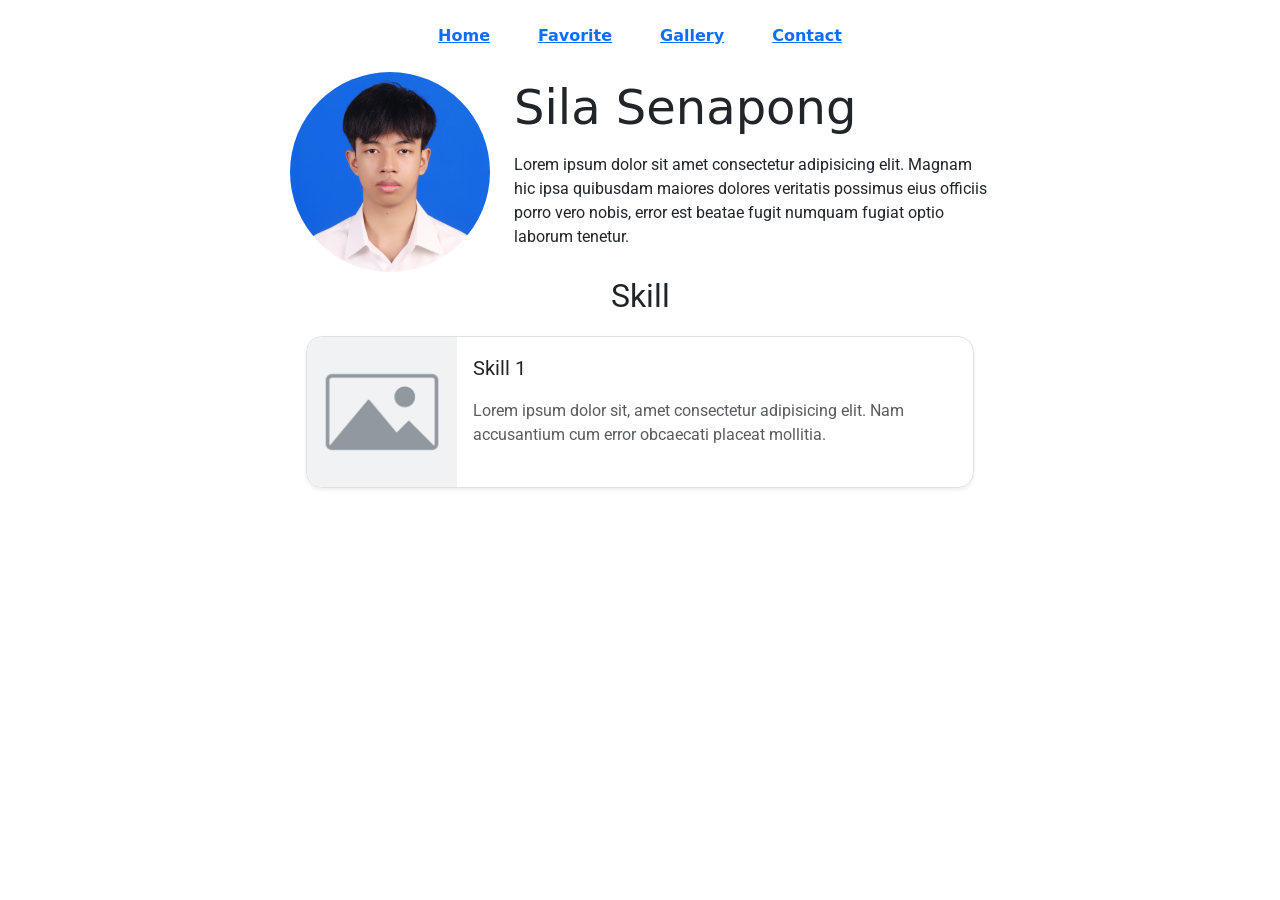
==== index.html @ 0c8781c8 "home page phase 1" ====
<!doctype html>
<html lang="en">
  <head>
    <meta charset="UTF-8" />
    <meta name="viewport" content="width=device-width, initial-scale=1.0" />
    <title>My Portfolio</title>

    <!-- css -->
    <link rel="stylesheet" href="style.css" />

    <!-- google font -->
    <link rel="preconnect" href="https://fonts.googleapis.com" />
    <link rel="preconnect" href="https://fonts.gstatic.com" crossorigin />
    <link
      href="https://fonts.googleapis.com/css2?family=IBM+Plex+Sans+Thai:wght@100;200;300;400;500;600;700&family=Roboto:ital,wght@0,100..900;1,100..900&display=swap"
      rel="stylesheet"
    />

    <!-- Bootstrap -->
    <link
      href="https://cdn.jsdelivr.net/npm/bootstrap@5.3.8/dist/css/bootstrap.min.css"
      rel="stylesheet"
      integrity="sha384-sRIl4kxILFvY47J16cr9ZwB07vP4J8+LH7qKQnuqkuIAvNWLzeN8tE5YBujZqJLB"
      crossorigin="anonymous"
    />
  </head>

  <body>
    <!-- navbar -->
    <div id="navbar" class="d-flex justify-content-center gap-5 my-4 fw-bold">
      <a href="index.html">Home</a>
      <a href="favorite.html">Favorite</a>
      <a href="gallery.html">Gallery</a>
      <a href="contact.html">Contact</a>
    </div>

    <!-- profile with word -->
    <div
      class="d-flex justify-content-center align-items-center gap-4 mx-auto"
      style="max-width: 700px"
    >
      <div>
        <img
          id="pic1"
          class="rounded-circle"
          width="200"
          height="200"
          src="pic/IMG_3296.JPG"
          alt="profile picture"
        />
      </div>

      <div>
        <div class="display-5 mb-3">Sila Senapong</div>
        <p class="roboto-eng-regular">
          Lorem ipsum dolor sit amet consectetur adipisicing elit. Magnam hic
          ipsa quibusdam maiores dolores veritatis possimus eius officiis porro
          vero nobis, error est beatae fugit numquam fugiat optio laborum
          tenetur.
        </p>
      </div>
    </div>

    <p class="text-center roboto-eng-regular" style="font-size: 2rem">Skill</p>

    <div
      id="skill-container-main"
      class="mx-auto my-3 px-3"
      style="max-width: 700px"
    >
      <div id="section-1" class="d-flex border mb-3 shadow-sm rounded-4">
        <div class="">
          <img
            src="pic/placeholder_imagejpg.jpg"
            class="skill-pic d-none d-sm-block rounded-start-4"
          />
        </div>

        <div class="p-3 roboto-eng-regular">
          <p class="fs-5">Skill 1</p>
          <span class="text-muted">
            Lorem ipsum dolor sit, amet consectetur adipisicing elit. Nam
            accusantium cum error obcaecati placeat mollitia.
          </span>
        </div>
      </div>
    </div>

    <!-- Bootstrap -->
    <script
      src="https://cdn.jsdelivr.net/npm/bootstrap@5.3.8/dist/js/bootstrap.bundle.min.js"
      integrity="sha384-FKyoEForCGlyvwx9Hj09JcYn3nv7wiPVlz7YYwJrWVcXK/BmnVDxM+D2scQbITxI"
      crossorigin="anonymous"
    ></script>
  </body>
</html>
---- style.css ----
#pic1 {
  object-fit: cover;
  object-position: center 10%;
}

.skill-pic {
  width: 150px;
  height: 150px;
  object-fit: cover;
}

/* google font */

.ibm-plex-sans-thai-regular {
  font-family: "IBM Plex Sans Thai", sans-serif;
  font-weight: 400;
  font-style: normal;
}

.roboto-eng-regular {
  font-family: "Roboto", sans-serif;
  font-optical-sizing: auto;
  font-weight: 400;
  font-style: normal;
  font-variation-settings: "wdth" 100;
}
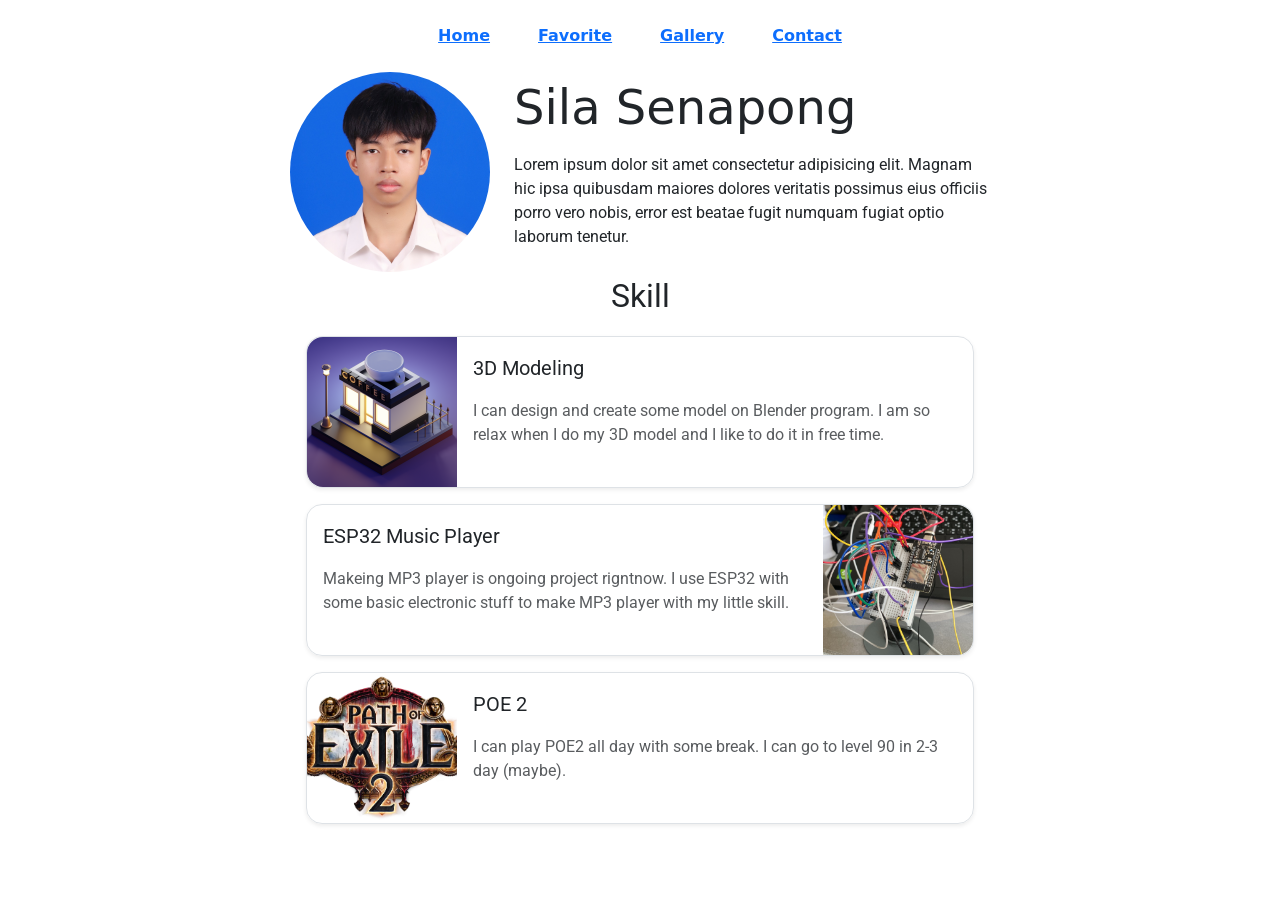
==== commit 889a19a3: "index update and finish favorite page" ====
--- a/index.html
+++ b/index.html
@@ -69,18 +69,52 @@
       style="max-width: 700px"
     >
       <div id="section-1" class="d-flex border mb-3 shadow-sm rounded-4">
-        <div class="">
+        <div>
           <img
-            src="pic/placeholder_imagejpg.jpg"
+            src="pic/coffee_shop.png"
             class="skill-pic d-none d-sm-block rounded-start-4"
           />
         </div>
 
         <div class="p-3 roboto-eng-regular">
-          <p class="fs-5">Skill 1</p>
+          <p class="fs-5">3D Modeling</p>
           <span class="text-muted">
-            Lorem ipsum dolor sit, amet consectetur adipisicing elit. Nam
-            accusantium cum error obcaecati placeat mollitia.
+            I can design and create some model on Blender program. I am so relax
+            when I do my 3D model and I like to do it in free time.
+          </span>
+        </div>
+      </div>
+
+      <div id="section-2" class="d-flex border mb-3 shadow-sm rounded-4">
+        <div class="p-3 roboto-eng-regular">
+          <p class="fs-5">ESP32 Music Player</p>
+          <span class="text-muted">
+            Makeing MP3 player is ongoing project rigntnow. I use ESP32 with
+            some basic electronic stuff to make MP3 player with my little skill.
+          </span>
+        </div>
+
+        <div>
+          <img
+            src="pic/MusicPlayer.jpg"
+            class="skill-pic d-none d-sm-block rounded-end-4"
+          />
+        </div>
+      </div>
+
+      <div id="section-3" class="d-flex border mb-3 shadow-sm rounded-4">
+        <div>
+          <img
+            src="pic/poe2.png"
+            class="skill-pic d-none d-sm-block rounded-start-4"
+          />
+        </div>
+
+        <div class="p-3 roboto-eng-regular">
+          <p class="fs-5">POE 2</p>
+          <span class="text-muted">
+            I can play POE2 all day with some break. I can go to level 90 in 2-3
+            day (maybe).
           </span>
         </div>
       </div>
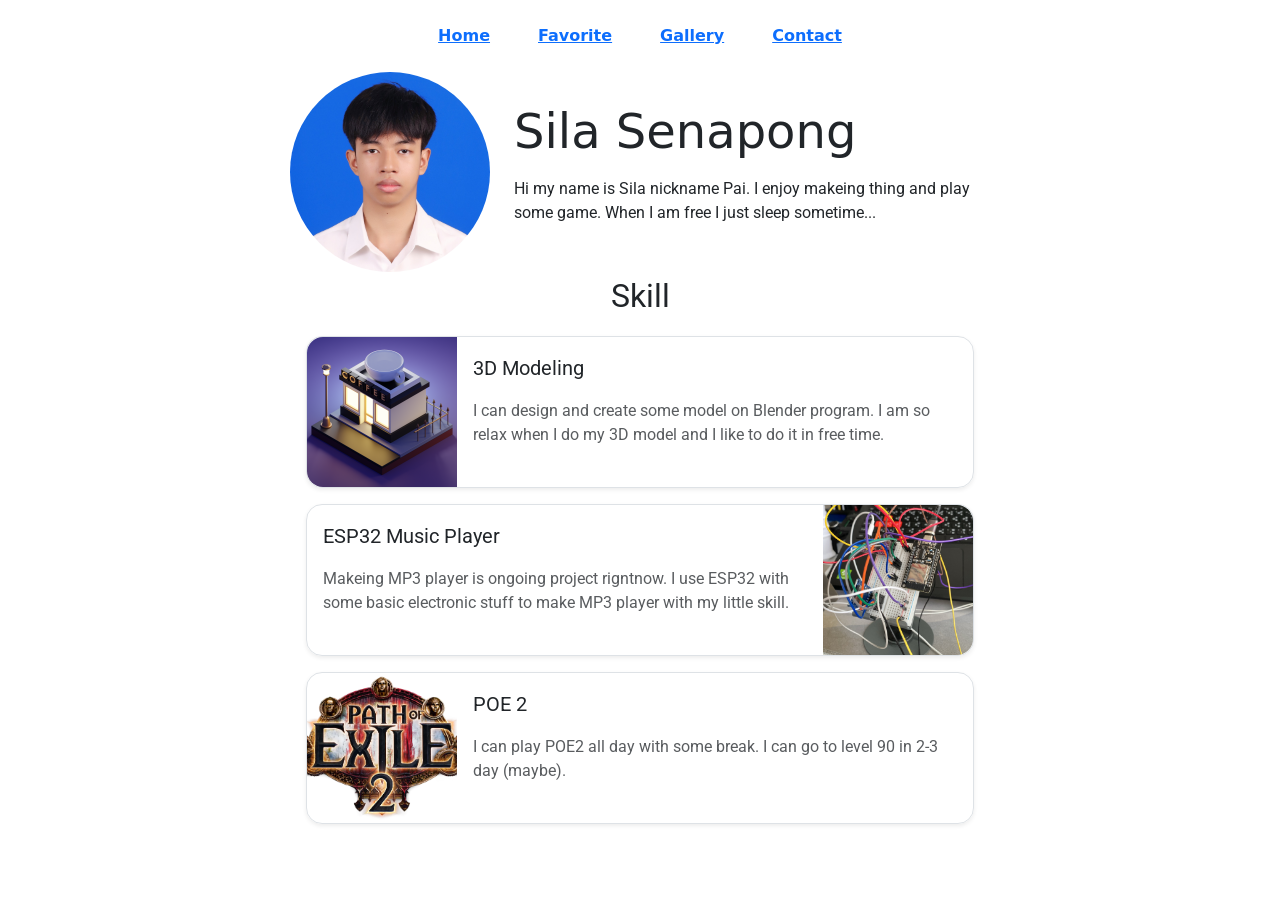
==== commit 70335733: "gallery and organize pic folder" ====
--- a/index.html
+++ b/index.html
@@ -45,7 +45,7 @@
           class="rounded-circle"
           width="200"
           height="200"
-          src="pic/IMG_3296.JPG"
+          src="pic/index_pic/IMG_3296.JPG"
           alt="profile picture"
         />
       </div>
@@ -53,10 +53,8 @@
       <div>
         <div class="display-5 mb-3">Sila Senapong</div>
         <p class="roboto-eng-regular">
-          Lorem ipsum dolor sit amet consectetur adipisicing elit. Magnam hic
-          ipsa quibusdam maiores dolores veritatis possimus eius officiis porro
-          vero nobis, error est beatae fugit numquam fugiat optio laborum
-          tenetur.
+          Hi my name is Sila nickname Pai. I enjoy makeing thing and play some
+          game. When I am free I just sleep sometime...
         </p>
       </div>
     </div>
@@ -71,7 +69,7 @@
       <div id="section-1" class="d-flex border mb-3 shadow-sm rounded-4">
         <div>
           <img
-            src="pic/coffee_shop.png"
+            src="pic/index_pic/coffee_shop.png"
             class="skill-pic d-none d-sm-block rounded-start-4"
           />
         </div>
@@ -96,7 +94,7 @@
 
         <div>
           <img
-            src="pic/MusicPlayer.jpg"
+            src="pic/index_pic/MusicPlayer.jpg"
             class="skill-pic d-none d-sm-block rounded-end-4"
           />
         </div>
@@ -105,7 +103,7 @@
       <div id="section-3" class="d-flex border mb-3 shadow-sm rounded-4">
         <div>
           <img
-            src="pic/poe2.png"
+            src="pic/index_pic/poe2.png"
             class="skill-pic d-none d-sm-block rounded-start-4"
           />
         </div>
